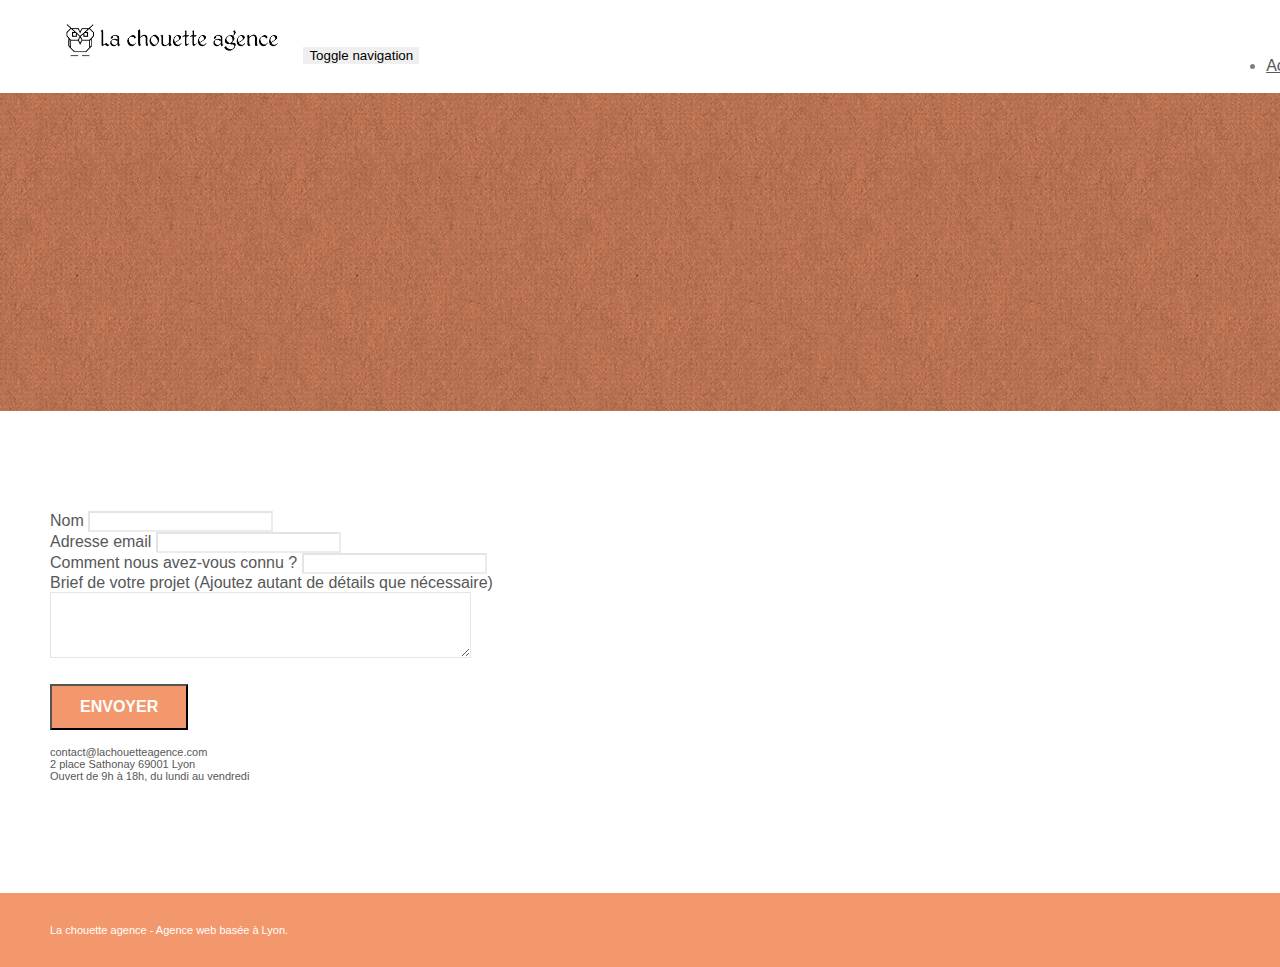
==== page2.html @ de0c751a "Add files via upload" ====
<!doctype html>
<html lang="Default">
<head>
    <meta charset="utf-8">
    <meta name="keywords" content="">
    <meta name="description" content="">
    <meta name="viewport" content="width=device-width, initial-scale=1.0, viewport-fit=cover">
    <link rel="shortcut icon" type="image/png" href="favicon.jpg">
    
	<link rel="stylesheet" type="text/css" href="./css/bootstrap.min.css">
	<link rel="stylesheet" type="text/css" href="style.css">
	<link rel="stylesheet" type="text/css" href="./css/font-awesome.min.css">
	<link rel="stylesheet" type="text/css" href="./css/et-line.min.css">
	
    
	<script src="./js/jquery-2.1.0.min.js"></script>
	<script src="./js/bootstrap.min.js"></script>
	<script src="./js/blocs.min.js"></script>
	<script src="./js/jqBootstrapValidation.js"></script>
	<script src="./js/formHandler.js"></script>
    <title>page2</title>

    
<!-- Analytics -->
 
<!-- Analytics END -->
    
</head>
<body>
<!-- Principal conteneur -->
<div class="page-container">
    
<!-- bloc-0 -->
<div class="bloc bgc-white l-bloc " id="bloc-0">
	<div class="container bloc-sm">
		<nav class="navbar row">
			<div class="navbar-header">
				<a class="navbar-brand" href="index.html"><img src="img/la-chouette-agence.png" alt="atlanta web design logo" height="40" /></a>
				<button id="nav-toggle" type="button" class="ui-navbar-toggle navbar-toggle" data-toggle="collapse" data-target=".navbar-1">
					<span class="sr-only">Toggle navigation</span><span class="icon-bar"></span><span class="icon-bar"></span><span class="icon-bar"></span>
				</button>
			</div>
			<div class="collapse navbar-collapse navbar-1 special-dropdown-nav">
				<ul class="site-navigation nav navbar-nav">
					<li>
						<a href="index.html">Accueil</a>
					</li>
					<li>
					</li>
					<li>
						<a href="page2.html">page2 &gt;</a>
					</li>
				</ul>
			</div>
		</nav>
	</div>
</div>
<!-- bloc-0 END -->

<!-- bloc-6 -->
<div class="bloc bg-dots-bg bg-repeat bgc-atomic-tangerine d-bloc bloc-bg-texture texture-paper" id="bloc-6">
	<div class="container bloc-lg">
		<div class="row">
			<div class="col-sm-12">
				<h1 class="text-center hero-bloc-text tc-white">
					Parlons web design !
				</h1>
				<p class="text-center mg-lg tc-white tight-width-whitespace">
					Nous sommes ravis que vous souhaitiez collaborer avec notre agence.<br>
					Parlez-nous de votre projet en complétant le formulaire ci-dessous.
				</p>
			</div>
		</div>
	</div>
</div>
<!-- bloc-6 END -->

<!-- bloc-7 -->
<div class="bloc bgc-white l-bloc" id="bloc-7">
	<div class="container bloc-lg">
		<div class="row">
			<div class="col-sm-6">
				<form id="form_1" novalidate success-msg="Your message has been sent." fail-msg="Sorry it seems that our mail server is not responding, Sorry for the inconvenience!">
					<div class="form-group">
						<label>
							Nom
						</label>
						<input id="name" class="form-control" required />
					</div>
					<div class="form-group">
						<label>
							Adresse email
						</label>
						<input id="email" class="form-control" type="email" required />
					</div>
					<div class="form-group">
						<label>
							Comment nous avez-vous connu ?
						</label>
						<input class="form-control" type="email" required id="input_504" />
					</div>
					<div class="form-group">
						<label>
							Brief de votre projet (Ajoutez autant de détails que nécessaire)<br>
						</label><textarea id="message" class="form-control" rows="4" cols="50" required></textarea>
					</div> 
					<button class="bloc-button btn btn-lg btn-block cta-hero btn-atomic-tangerine" type="submit">
						Envoyer
					</button>
				</form>
			</div>
			<div class="col-sm-6">
				<p>
					contact@lachouetteagence.com<br>2 place Sathonay 69001 Lyon<br>Ouvert de 9h à 18h, du lundi au vendredi<br>
				</p>
			</div>
		</div>
	</div>
</div>
<!-- bloc-7 END -->

<!-- ScrollToTop Button -->
<a class="bloc-button btn btn-d scrollToTop" onclick="scrollToTarget('1')"><span class="fa fa-chevron-up"></span></a>
<!-- ScrollToTop Button END-->


<!-- Footer - bloc-8 -->
<div class="bloc bgc-atomic-tangerine d-bloc" id="bloc-8">
	<div class="container bloc-sm">
		<div class="row">
			<div class="col-sm-12">
				<p class="text-center white">
					La chouette agence - Agence web basée à Lyon.<br>
				</p>
				<div class="row row-no-gutters social">
					<div class="col-sm-3">
						<div class="text-center">
							<a class="social" href="index.html"><span class="fa fa-twitter icon-md"></span></a>
						</div>
					</div>
					<div class="col-sm-3">
						<div class="text-center">
							<a class="social" href="index.html"><span class="fa fa-facebook icon-md"></span></a>
						</div>
					</div>
					<div class="col-sm-3">
						<div class="text-center">
							<a class="social" href="index.html"><span class="fa fa-dribbble icon-md"></span></a>
						</div>
					</div>
					<div class="col-sm-3">
						<div class="text-center">
							<a class="social" href="index.html"><span class="fa fa-instagram icon-md"></span></a>
						</div>
					</div>
				</div>
			</div>
		</div>
	</div>
</div>
<!-- Footer - bloc-8 END -->

</div>
<!-- Principal conteneur END -->
    

</body>
</html>
---- style.css ----
body {
    margin: 0;
    padding: 0;
    background: #FFF;
    overflow-x: hidden;
    -webkit-font-smoothing: antialiased;
    -moz-osx-font-smoothing: grayscale;
}

a,
button {
    transition: all .3s ease-in-out;
    outline: none!important;
}

a:hover {
    text-decoration: none;
    cursor: pointer;
}

#page-loading-blocs-notifaction {
    position: fixed;
    top: 0;
    bottom: 0;
    width: 100%;
    z-index: 100000;
    background: #FFFFFF url("img/pageload-spinner.gif") no-repeat center center;
}

.bloc {
    width: 100%;
    clear: both;
    background: 50% 50% no-repeat;
    padding: 0 50px;
    -webkit-background-size: cover;
    -moz-background-size: cover;
    -o-background-size: cover;
    background-size: cover;
    position: relative;
}

.bloc .container {
    padding-left: 0;
    padding-right: 0;
}

.bloc-lg {
    padding: 100px 50px;
}

.bloc-md {
    padding: 50px;
}

.bloc-sm {
    padding: 20px 50px;
}

.bg-center,
.bg-l-edge,
.bg-r-edge,
.bg-t-edge,
.bg-b-edge,
.bg-tl-edge,
.bg-bl-edge,
.bg-tr-edge,
.bg-br-edge,
.bg-repeat {
    -webkit-background-size: auto!important;
    -moz-background-size: auto!important;
    -o-background-size: auto!important;
    background-size: auto!important;
}

.bg-repeat {
    background: repeat;
}

.bg-t-edge {
    background: top no-repeat;
}

.bloc-bg-texture::before {
    content: "";
    background-size: 2px 2px;
    position: absolute;
    top: 0;
    bottom: 0;
    left: 0;
    right: 0;
}

.texture-paper::before {
    background: url("img/texture-paper.png");
    background-size: 280px 280px;
}

.b-parallax {
    background-attachment: fixed;
}

.d-bloc {
    color: rgba(255, 255, 255, .7);
}

.d-bloc button:hover {
    color: rgba(255, 255, 255, .9);
}

.d-bloc .icon-round,
.d-bloc .icon-square,
.d-bloc .icon-rounded,
.d-bloc .icon-semi-rounded-a,
.d-bloc .icon-semi-rounded-b {
    border-color: rgba(255, 255, 255, .9);
}

.d-bloc .divider-h span {
    border-color: rgba(255, 255, 255, .2);
}

.d-bloc .a-btn,
.d-bloc .navbar a,
.d-bloc .navbar-brand,
.d-bloc a .icon-sm,
.d-bloc a .icon-md,
.d-bloc a .icon-lg,
.d-bloc a .icon-xl,
.d-bloc h1 a,
.d-bloc h2 a,
.d-bloc h3 a,
.d-bloc h4 a,
.d-bloc h5 a,
.d-bloc h6 a,
.d-bloc p a {
    color: rgba(255, 255, 255, .6);
}

.d-bloc .a-btn:hover,
.d-bloc .navbar a:hover,
.d-bloc .navbar-brand:hover,
.d-bloc a:hover .icon-sm,
.d-bloc a:hover .icon-md,
.d-bloc a:hover .icon-lg,
.d-bloc a:hover .icon-xl,
.d-bloc h1 a:hover,
.d-bloc h2 a:hover,
.d-bloc h3 a:hover,
.d-bloc h4 a:hover,
.d-bloc h5 a:hover,
.d-bloc h6 a:hover,
.d-bloc p a:hover {
    color: rgba(255, 255, 255, 1);
}

.d-bloc .navbar-toggle .icon-bar {
    background: rgba(255, 255, 255, 1);
}

.d-bloc .btn-wire,
.d-bloc .btn-wire:hover {
    color: rgba(255, 255, 255, 1);
    border-color: rgba(255, 255, 255, 1);
}

.d-bloc .panel {
    color: rgba(0, 0, 0, .5);
}

.d-bloc .panel button:hover {
    color: rgba(0, 0, 0, .7);
}

.d-bloc .panel icon {
    border-color: rgba(0, 0, 0, .7);
}

.d-bloc .panel .divider-h span {
    border-color: rgba(0, 0, 0, .1);
}

.d-bloc .panel .a-btn {
    color: rgba(0, 0, 0, .6);
}

.d-bloc .panel .a-btn:hover {
    color: rgba(0, 0, 0, 1);
}

.d-bloc .panel .btn-wire,
.d-bloc .panel .btn-wire:hover {
    color: rgba(0, 0, 0, .7);
    border-color: rgba(0, 0, 0, .3);
}

.d-bloc .panel,
.l-bloc {
    color: rgba(0, 0, 0, .5);
}

.d-bloc .panel button:hover,
.l-bloc button:hover {
    color: rgba(0, 0, 0, .7);
}

.l-bloc .icon-round,
.l-bloc .icon-square,
.l-bloc .icon-rounded,
.l-bloc .icon-semi-rounded-a,
.l-bloc .icon-semi-rounded-b {
    border-color: rgba(0, 0, 0, .7);
}

.d-bloc .panel .divider-h span,
.l-bloc .divider-h span {
    border-color: rgba(0, 0, 0, .1);
}

.d-bloc .panel .a-btn,
.l-bloc .a-btn,
.l-bloc .navbar a,
.l-bloc .navbar-brand,
.l-bloc a .icon-sm,
.l-bloc a .icon-md,
.l-bloc a .icon-lg,
.l-bloc a .icon-xl,
.l-bloc h1 a,
.l-bloc h2 a,
.l-bloc h3 a,
.l-bloc h4 a,
.l-bloc h5 a,
.l-bloc h6 a,
.l-bloc p a {
    color: rgba(0, 0, 0, .6);
}

.d-bloc .panel .a-btn:hover,
.l-bloc .a-btn:hover,
.l-bloc .navbar a:hover,
.l-bloc .navbar-brand:hover,
.l-bloc a:hover .icon-sm,
.l-bloc a:hover .icon-md,
.l-bloc a:hover .icon-lg,
.l-bloc a:hover .icon-xl,
.l-bloc h1 a:hover,
.l-bloc h2 a:hover,
.l-bloc h3 a:hover,
.l-bloc h4 a:hover,
.l-bloc h5 a:hover,
.l-bloc h6 a:hover,
.l-bloc p a:hover {
    color: rgba(0, 0, 0, 1);
}

.l-bloc .navbar-toggle .icon-bar {
    color: rgba(0, 0, 0, .6);
}

.d-bloc .panel .btn-wire,
.d-bloc .panel .btn-wire:hover,
.l-bloc .btn-wire,
.l-bloc .btn-wire:hover {
    color: rgba(0, 0, 0, .7);
    border-color: rgba(0, 0, 0, .3);
}

.voffset {
    margin-top: 30px;
}

.voffset-lg {
    margin-top: 80px;
}

.row-no-gutters {
    margin-right: 0;
    margin-left: 0;
}

.row.row-no-gutters > [class^="col-"],
.row.row-no-gutters > [class*=" col-"] {
    padding-right: 0;
    padding-left: 0;
}

#bloc-1-hero h1 {
    font-size: 32px;
}

.navbar {
    margin-bottom: 0;
    z-index: 1;
}

.navbar-brand {
    height: auto;
    padding: 3px 15px;
    font-size: 25px;
    font-weight: normal;
    font-weight: 600;
    line-height: 44px;
}

.navbar-brand img {
    max-height: 200px;
    margin: 0 5px 0 0;
    display: inline;
}

.navbar-brand img[src$=svg] {
    min-width: 100px;
}

.nav-center .navbar-brand img {
    margin: 0;
}

.navbar .nav {
    padding-top: 2px;
    margin-right: -16px;
    float: right;
    z-index: 1;
}

.nav > li {
    float: left;
    margin-top: 4px;
    font-size: 16px;
}

.navbar-nav .open .dropdown-menu > li > a {
    text-align: inherit;
}

.nav > li a:hover,
.nav > li a:focus {
    background: transparent;
}

.navbar-toggle {
    margin: 10px 10px 0 0;
    border: 0px;
}

.navbar-toggle:hover {
    background: transparent!important;
}

.navbar-toggle .icon-bar {
    background-color: rgba(0, 0, 0, .5);
    width: 26px;
}

.nav-invert .navbar .nav {
    float: left;
}

.nav-invert .navbar-header,
.nav-invert .navbar-brand {
    float: right;
    position: relative;
    z-index: 2;
}

@media (min-width: 768px) {
    .site-navigation {
        position: absolute;
        top: 50%;
        right: 20px;
        transform: translate(0, -50%);
        -webkit-transform: translateY(-50%);
    }
    .nav > li .dropdown-menu a,
    .nav > li .dropdown-menu a:hover {
        color: #484848;
    }
    .nav-invert .site-navigation {
        left: 0;
        right: 0;
    }
    .nav-center {
        text-align: center;
    }
    .nav-center .navbar-header {
        width: 100%;
    }
    .nav-center .navbar-header,
    .nav-center .navbar-brand,
    .nav-center .nav > li {
        float: none;
        display: inline-block;
    }
    .nav-center .site-navigation {
        position: relative;
        width: 100%;
        right: 0;
        margin-right: 0px;
        margin-top: 20px;
    }
    .nav-center.mini-nav .navbar-toggle {
        float: none;
        margin: 10px auto 0;
    }
}

.nav > li > .dropdown a {
    background: none!important;
    display: block;
    padding: 14px 15px;
}

nav .caret {
    margin: 0 5px;
}

.dropdown-menu .dropdown-menu {
    top: -8px;
    left: 100%;
}

.dropdown-menu .dropmenu-flow-right {
    top: 100%;
    left: 0;
    margin-left: -1px;
    border-top-left-radius: 0;
    border-top-right-radius: 0;
}

.dropdown-menu .dropdown span {
    border: 4px solid black;
    border-top-color: transparent;
    border-right-color: transparent;
    border-bottom-color: transparent;
    margin: 6px -5px 0 0!important;
    float: right;
}

.mg-md {
    margin-top: 10px;
    margin-bottom: 20px;
}

.mg-lg {
    margin-top: 10px;
    margin-bottom: 40px;
}

.btn {
    margin: 0 5px 5px 0;
}

.btn.pull-right {
    margin: 0 0 5px 5px;
}

.btn-d,
.btn-d:hover,
.btn-d:focus {
    color: #FFF;
    background: rgba(0, 0, 0, .3);
}

button {
    outline: none!important;
}

.btn-rd {
    border-radius: 40px;
}

.btn-clean {
    border: 1px solid rgba(0, 0, 0, .08);
    border-bottom-color: rgba(0, 0, 0, .1);
    text-shadow: 0 1px 0 rgba(0, 0, 1, .1);
    box-shadow: 0 1px 3px rgba(0, 0, 1, .25), inset 0 1px 0 0 rgba(255, 255, 255, .15);
}

.icon-md {
    font-size: 30px!important;
}

.icon-lg {
    font-size: 60px!important;
}

.sm-shadow {
    text-shadow: 0 1px 2px rgba(0, 0, 0, .3);
}

.panel-sq,
.panel-sq .panel-heading,
.panel-sq .panel-footer {
    border-radius: 0;
}

.panel-rd {
    border-radius: 30px;
}

.panel-rd .panel-heading {
    border-radius: 29px 29px 0 0;
}

.panel-rd .panel-footer {
    border-radius: 0 0 29px 29px;
}

.form-control {
    border-color: rgba(0, 0, 0, .1);
    box-shadow: none;
}

.scrollToTop {
    width: 40px;
    height: 40px;
    position: fixed;
    bottom: 20px;
    right: 20px;
    opacity: 0;
    z-index: 500;
    transition: all .3s ease-in-out;
}

.scrollToTop span {
    margin-top: 6px;
}

.showScrollTop {
    font-size: 14px;
    opacity: 1;
}

a[data-lightbox] {
    position: relative;
    display: block;
    text-align: center;
}

a[data-lightbox]:hover::before {
    content: "+";
    font-family: "HelveticaNeue-Light", "Helvetica Neue Light", "Helvetica Neue", Helvetica, Arial;
    font-size: 32px;
    width: 50px;
    height: 50px;
    margin-left: -25px;
    border-radius: 50%;
    background: rgba(0, 0, 0, .6);
    color: #FFF;
    font-weight: 100;
    z-index: 1;
    position: absolute;
    top: 50%;
    transform: translateY(-50%);
    -webkit-transform: translateY(-50%);
}

a[data-lightbox]:hover img {
    opacity: 0.6;
    -webkit-animation-fill-mode: none;
    animation-fill-mode: none;
}

#lightbox-modal {
    display: flex;
    align-items: center;
}

#lightbox-modal .modal-dialog {
    width: 90%;
    max-width: 900px;
    margin: 0 auto 0;
}

#lightbox-modal .modal-dialog img {
    max-height: 90vh;
    margin: 0 auto;
}

.lightbox-caption {
    padding: 20px;
    color: #FFF;
    background: rgba(0, 0, 0, .5);
    position: absolute;
    left: 15px;
    right: 15px;
    bottom: 5px;
}

.close-lightbox {
    color: #FFF;
    font-size: 30px;
    position: absolute;
    top: 20px;
    right: 20px;
    z-index: 20;
    background: rgba(0, 0, 0, .5);
    border: none;
    line-height: 30px;
    padding: 0 9px 5px;
    opacity: 0.3;
}

.close-lightbox:hover,
.next-lightbox:hover,
.prev-lightbox:hover {
    opacity: 1.0;
    color: #FFF;
}

.next-lightbox,
.prev-lightbox {
    font-size: 20px;
    color: rgba(255, 255, 255, .9);
    background: rgba(0, 0, 0, .5);
    transition: all .2s ease-in-out;
    position: absolute;
    top: 45%;
    z-index: 1;
    opacity: 0.4;
}

.next-lightbox {
    padding: 6px 8px 1px 13px;
    right: 25px;
}

.prev-lightbox {
    padding: 6px 13px 1px 10px;
    left: 25px;
}

.snapshot-lb .modal-body {
    padding-bottom: 45px;
}

.snapshot-lb .lightbox-caption {
    padding: 0;
    color: rgba(0, 0, 0, .5);
    background: none;
}

h1,
h2,
h3,
h4,
h5,
h6,
p,
label,
.btn,
a {
    font-family: "helvetica";
    font-weight: 400;
    color: #575757!important;
}

.container {
    max-width: 1000px;
}

.hero-bloc-text {
    font-size: 38px;
}

.hero-bloc-text-sub {
    font-size: 36px;
}

.statement-bloc-text {
    line-height: 26px;
    font-style: italic;
    font-size: 20px;
    text-align: center;
    font-weight: lighter;
    max-width: 520px;
    margin: auto auto auto auto;
}

p {
    font-size: 11px;
}

.tight-width-whitespace {
    max-width: 600px;
    margin: auto auto auto auto;
}

.h1 {
    font-size: 20px;
    font-family: "Open Sans";
}

.cta-hero {
    margin-top: 22px;
    color: #FFFFFF!important;
    text-transform: uppercase;
    padding: 12px 28px 12px 28px;
    font-size: 16px;
    font-weight: 700;
}

.social {
    max-width: 400px;
    margin: auto auto auto auto;
}

h2 {
    font-size: 22px;
    line-height: 1.4em;
}

h3 {
    font-size: 15px;
    text-transform: uppercase;
    font-weight: 700;
    color: #333333!important;
}

.med-width-whitespace {
    max-width: 800px;
    margin: auto auto auto auto;
    box-shadow: 0px 0px 0px #000000;
}

h1 {
    color: #333333!important;
}

h4 {
    color: #333333!important;
}

.icons {
    margin-bottom: 14px;
    margin-top: 24px;
}

.white {
    color: #FFFFFF!important;
}

.portfolio-thumb {
    margin-bottom: 24px;
}

.portfolio-row {
    margin-bottom: 44px;
    margin-top: 50px;
}

.avatar {
    box-shadow: 0px 4px 9px rgba(0, 0, 0, 0.3);
}

.black-background {
    background-color: rgba(165, 147, 99, 0.7);
    padding: 40px 40px 40px 40px;
}

.bold-link {
    font-weight: 900;
    text-decoration: underline!important;
}

.bgc-white {
    background-color: #FFFFFF;
}

.bgc-dark-slate-blue {
    background-color: #364577;
}

.bgc-atomic-tangerine {
    background-color: #F3976C;
}

.tc-white {
    color: #F3976C!important;
}

.btn-atomic-tangerine {
    background: #F3976C;
    color: #FFFFFF!important;
}

.btn-atomic-tangerine:hover {
    background: #c27956!important;
    color: #FFFFFF!important;
}

.ltc-white {
    color: #FFFFFF!important;
}

.ltc-white:hover {
    color: #cccccc!important;
}

.ltc-atomic-tangerine {
    color: #F3976C!important;
}

.ltc-atomic-tangerine:hover {
    color: #c27956!important;
}

.icon-dark-slate-blue {
    color: #364577!important;
    border-color: #364577!important;
}

.bg-dots-bg {
    background-image: url("img/dots-bg.png");
}

.bg-lines-h2-bg {
    background-image: url("img/lines-h2-bg.png");
}

.bg-banniere {
    background-image: url("img/la-chouette-agence-banniere.jpg");
}

.bg-presentation {
    background-image: url("img/image-de-presentation.bmp");
}

@media (max-width: 1024px) {
    .bloc {
        padding-left: 20px;
        padding-right: 20px;
    }
    .bloc.full-width-bloc,
    .bloc-tile-2.full-width-bloc .container,
    .bloc-tile-3.full-width-bloc .container,
    .bloc-tile-4.full-width-bloc .container {
        padding-left: 0;
        padding-right: 0;
    }
}

@media (max-width: 992px) and (min-width: 768px) {
    .navbar .nav {
        max-width: 80%
    }
    .nav-center.navbar .nav {
        max-width: 100%
    }
}

@media only screen and (min-device-width: 768px) and (max-device-width: 1024px) and (orientation: landscape) {
    .b-parallax {
        background-attachment: scroll;
    }
}

@media only screen and (min-device-width: 1024px) and (max-device-width: 1366px) and (-webkit-min-device-pixel-ratio: 1.5) {
    .b-parallax {
        background-attachment: scroll;
    }
}

@media (max-width: 991px) {
    .container {
        width: 100%;
    }
    .b-parallax {
        background-attachment: scroll;
    }
    .page-container,
    #hero-bloc {
        overflow-x: hidden;
        position: relative;
    }
    .bloc {
        padding-left: constant(safe-area-inset-left);
        padding-right: constant(safe-area-inset-right);
    }
    .bloc-group,
    .bloc-group .bloc {
        display: block;
        width: 100%;
    }
    .bloc-fill-screen .fill-bloc-top-edge,
    .bloc-fill-screen .fill-bloc-bottom-edge {
        padding: 0 20px;
        padding-left: constant(safe-area-inset-left);
        padding-right: constant(safe-area-inset-right);
    }
}

@media (max-width: 767px) {
    .page-container {
        overflow-x: hidden;
        position: relative;
    }
    h1,
    h2,
    h3,
    h4,
    h5,
    h6,
    p,
    #disqus_thread {
        padding-left: 10px!important;
        padding-right: 10px!important;
    }
    .b-parallax {
        background-attachment: scroll;
    }
    .navbar .nav {
        padding-top: 0;
        border-top: 1px solid rgba(0, 0, 0, .2);
        float: none!important;
    }
    .navbar.row {
        margin-left: 0;
        margin-right: 0;
    }
    .site-navigation {
        position: inherit;
        transform: none;
        -webkit-transform: none;
        -ms-transform: none;
    }
    .nav > li {
        margin-top: 0;
        border-bottom: 1px solid rgba(0, 0, 0, .1);
        background: rgba(0, 0, 0, .05);
        text-align: left;
        padding-left: 15px;
        width: 100%;
    }
    .nav > li:hover {
        background: rgba(0, 0, 0, .08);
    }
    .dropdown .dropdown a .caret {
        float: none;
        margin: 5px 0 0 10px!important;
        border: 4px solid black;
        border-bottom-color: transparent;
        border-right-color: transparent;
        border-left-color: transparent;
    }
    #hero-bloc .navbar .nav {
        background: rgba(0, 0, 0, .8);
    }
    #hero-bloc .navbar .nav a {
        color: rgba(255, 255, 255, .6);
    }
    .hero {
        padding: 50px 0;
    }
    .hero-nav {
        left: -1px;
        right: -1px;
    }
    .navbar-collapse {
        padding: 0;
        overflow-x: hidden;
        -webkit-box-shadow: none;
        box-shadow: none;
    }
    .navbar-brand img {
        max-height: 40px;
        width: auto;
    }
    .nav-invert .navbar-header {
        float: none;
        width: 100%;
    }
    .nav-invert .navbar-toggle {
        float: left;
        margin-left: 10px;
    }
    .bloc {
        padding-left: 0;
        padding-right: 0;
    }
    .bloc-xxl,
    .bloc-xl,
    .bloc-lg {
        padding: 40px 0;
    }
    .bloc-sm,
    .bloc-md {
        padding-left: 0;
        padding-right: 0;
    }
    .bloc-tile-2 .container,
    .bloc-tile-3 .container,
    .bloc-tile-4 .container,
    .bloc-fill-screen .fill-bloc-top-edge,
    .bloc-fill-screen .fill-bloc-bottom-edge {
        padding-left: 0;
        padding-right: 0;
    }
    .a-block {
        padding: 0 10px;
    }
    .btn-dwn {
        display: none;
    }
    .voffset {
        margin-top: 5px;
    }
    .voffset-md {
        margin-top: 20px;
    }
    .voffset-lg {
        margin-top: 30px;
    }
    form {
        padding: 5px;
    }
    .close-lightbox {
        display: inline-block;
    }
    .blocsapp-device-iphone5 {
        background-size: 216px 425px;
        padding-top: 60px;
        width: 216px;
        height: 425px;
    }
    .blocsapp-device-iphone5 img {
        width: 180px;
        height: 320px;
    }
}

@media (max-width: 400px) {
    .bloc {
        padding-left: 0;
        padding-right: 0;
    }
}

@media (max-width: 767px) {
    .bloc-mob-center-text {
        text-align: center;
    }
}
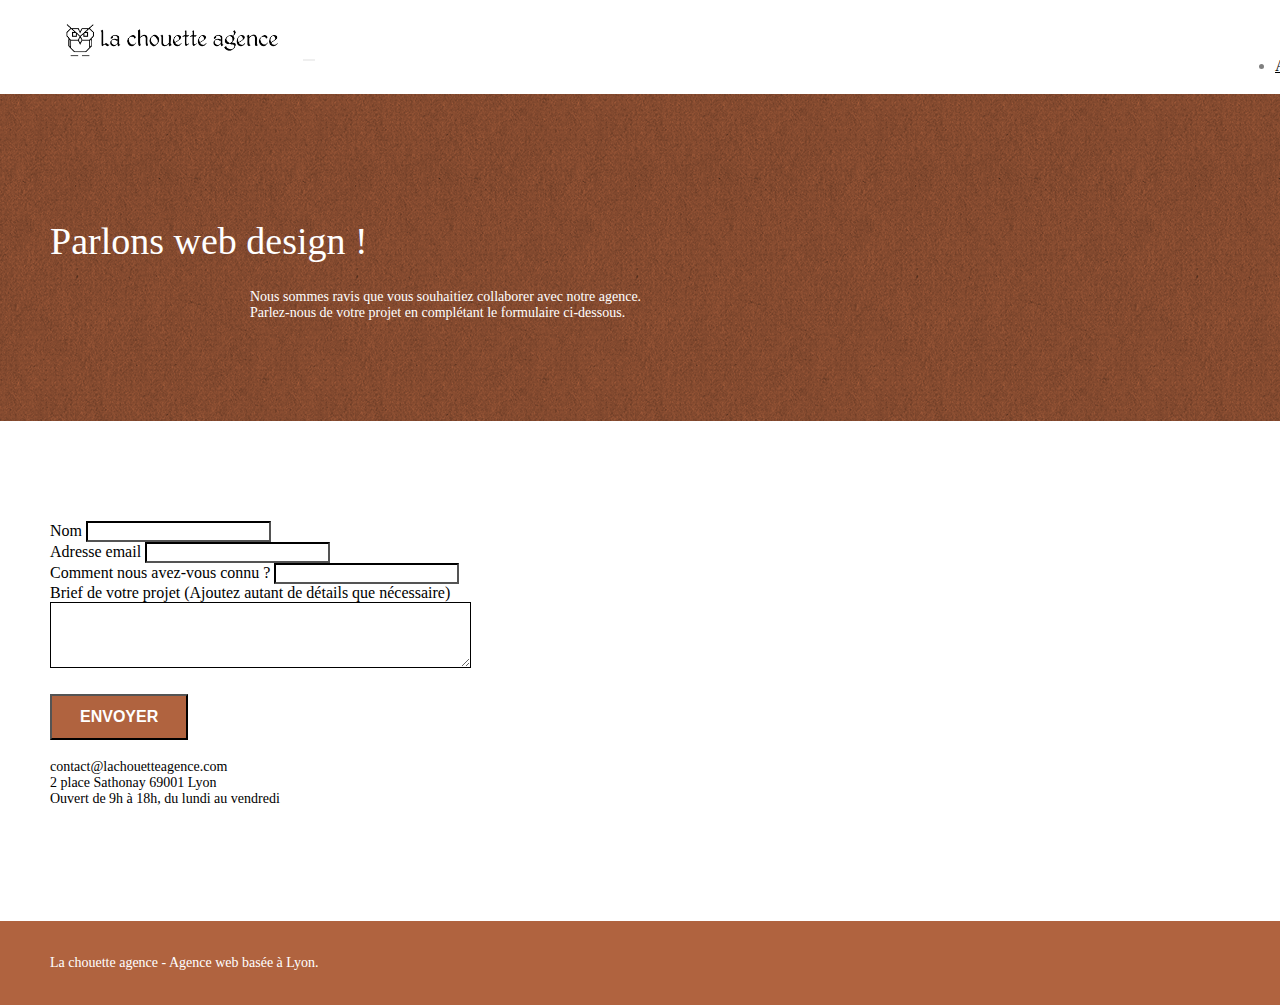
==== commit 54184436: "21102020 08:12" ====
--- a/page2.html
+++ b/page2.html
@@ -81,28 +81,29 @@
 		<div class="row">
 			<div class="col-sm-6">
 				<form id="form_1" novalidate success-msg="Your message has been sent." fail-msg="Sorry it seems that our mail server is not responding, Sorry for the inconvenience!">
+					<h2 class="sr-only">Formulaire de contact</h2>
 					<div class="form-group">
-						<label>
+						<label class="form-label" for="name">
 							Nom
 						</label>
-						<input id="name" class="form-control" required />
+						<input id="name" name="name" class="form-control" required />
 					</div>
 					<div class="form-group">
-						<label>
+						<label class="form-label" for="email">
 							Adresse email
 						</label>
-						<input id="email" class="form-control" type="email" required />
+						<input id="email" class="form-control" type="email" name="email" required />
 					</div>
 					<div class="form-group">
-						<label>
+						<label class="form-label" for="input_504">
 							Comment nous avez-vous connu ?
 						</label>
-						<input class="form-control" type="email" required id="input_504" />
+						<input class="form-control" type="text" required name="input_504" id="input_504" />
 					</div>
 					<div class="form-group">
-						<label>
+						<label class="form-label" for="message">
 							Brief de votre projet (Ajoutez autant de détails que nécessaire)<br>
-						</label><textarea id="message" class="form-control" rows="4" cols="50" required></textarea>
+						</label><textarea id="message" name="message" class="form-control" rows="4" cols="50" required></textarea>
 					</div> 
 					<button class="bloc-button btn btn-lg btn-block cta-hero btn-atomic-tangerine" type="submit">
 						Envoyer
@@ -110,7 +111,7 @@
 				</form>
 			</div>
 			<div class="col-sm-6">
-				<p>
+				<p class="form-txt">
 					contact@lachouetteagence.com<br>2 place Sathonay 69001 Lyon<br>Ouvert de 9h à 18h, du lundi au vendredi<br>
 				</p>
 			</div>
--- a/style.css
+++ b/style.css
@@ -13,7 +13,7 @@
     outline: none!important;
 }
 
-a:hover {
+a:hover, a:focus {
     text-decoration: none;
     cursor: pointer;
 }
@@ -88,11 +88,13 @@
     bottom: 0;
     left: 0;
     right: 0;
+    z-index: 0;
 }
 
 .texture-paper::before {
     background: url("img/texture-paper.png");
     background-size: 280px 280px;
+    z-index: -1;
 }
 
 .b-parallax {
@@ -103,7 +105,8 @@
     color: rgba(255, 255, 255, .7);
 }
 
-.d-bloc button:hover {
+.d-bloc button:hover,
+.d-bloc button:focus  {
     color: rgba(255, 255, 255, .9);
 }
 
@@ -133,7 +136,7 @@
 .d-bloc h5 a,
 .d-bloc h6 a,
 .d-bloc p a {
-    color: rgba(255, 255, 255, .6);
+    color: rgba(255, 255, 255, 1);
 }
 
 .d-bloc .a-btn:hover,
@@ -149,8 +152,22 @@
 .d-bloc h4 a:hover,
 .d-bloc h5 a:hover,
 .d-bloc h6 a:hover,
-.d-bloc p a:hover {
-    color: rgba(255, 255, 255, 1);
+.d-bloc p a:hover,
+.d-bloc .a-btn:focus,
+.d-bloc .navbar a:focus,
+.d-bloc .navbar-brand:focus,
+.d-bloc a:focus .icon-sm,
+.d-bloc a:focus .icon-md,
+.d-bloc a:focus .icon-lg,
+.d-bloc a:focus .icon-xl,
+.d-bloc h1 a:focus,
+.d-bloc h2 a:focus,
+.d-bloc h3 a:focus,
+.d-bloc h4 a:focus,
+.d-bloc h5 a:focus,
+.d-bloc h6 a:focus,
+.d-bloc p a:focus {
+    color: rgba(255, 255, 255, .7);
 }
 
 .d-bloc .navbar-toggle .icon-bar {
@@ -183,12 +200,14 @@
     color: rgba(0, 0, 0, .6);
 }
 
-.d-bloc .panel .a-btn:hover {
+.d-bloc .panel .a-btn:hover,
+.d-bloc .panel .a-btn:focus {
     color: rgba(0, 0, 0, 1);
 }
 
 .d-bloc .panel .btn-wire,
-.d-bloc .panel .btn-wire:hover {
+.d-bloc .panel .btn-wire:hover,
+.d-bloc .panel .btn-wire:focus {
     color: rgba(0, 0, 0, .7);
     border-color: rgba(0, 0, 0, .3);
 }
@@ -199,7 +218,9 @@
 }
 
 .d-bloc .panel button:hover,
-.l-bloc button:hover {
+.l-bloc button:hover,
+.d-bloc .panel button:focus,
+.l-bloc button:focus  {
     color: rgba(0, 0, 0, .7);
 }
 
@@ -231,7 +252,7 @@
 .l-bloc h5 a,
 .l-bloc h6 a,
 .l-bloc p a {
-    color: rgba(0, 0, 0, .6);
+    color: rgba(0, 0, 0, 1);
 }
 
 .d-bloc .panel .a-btn:hover,
@@ -248,8 +269,23 @@
 .l-bloc h4 a:hover,
 .l-bloc h5 a:hover,
 .l-bloc h6 a:hover,
-.l-bloc p a:hover {
-    color: rgba(0, 0, 0, 1);
+.l-bloc p a:hover,
+.d-bloc .panel .a-btn:focus,
+.l-bloc .a-btn:focus,
+.l-bloc .navbar a:focus,
+.l-bloc .navbar-brand:focus,
+.l-bloc a:focus .icon-sm,
+.l-bloc a:focus .icon-md,
+.l-bloc a:focus .icon-lg,
+.l-bloc a:focus .icon-xl,
+.l-bloc h1 a:focus,
+.l-bloc h2 a:focus,
+.l-bloc h3 a:focus,
+.l-bloc h4 a:focus,
+.l-bloc h5 a:focus,
+.l-bloc h6 a:focus,
+.l-bloc p a:focus {
+    color: #b0633f;
 }
 
 .l-bloc .navbar-toggle .icon-bar {
@@ -258,8 +294,10 @@
 
 .d-bloc .panel .btn-wire,
 .d-bloc .panel .btn-wire:hover,
+.d-bloc .panel .btn-wire:focus,
 .l-bloc .btn-wire,
-.l-bloc .btn-wire:hover {
+.l-bloc .btn-wire:hover,
+.l-bloc .btn-wire:focus {
     color: rgba(0, 0, 0, .7);
     border-color: rgba(0, 0, 0, .3);
 }
@@ -371,7 +409,8 @@
         -webkit-transform: translateY(-50%);
     }
     .nav > li .dropdown-menu a,
-    .nav > li .dropdown-menu a:hover {
+    .nav > li .dropdown-menu a:hover,
+    .nav > li .dropdown-menu a:focus {
         color: #484848;
     }
     .nav-invert .site-navigation {
@@ -506,8 +545,24 @@
 }
 
 .form-control {
-    border-color: rgba(0, 0, 0, .1);
+    border-color: rgba(0, 0, 0, 1);
     box-shadow: none;
+}
+
+.form-control:hover,
+.form-control:focus
+{
+    border-color: #b0633f;
+}
+
+.form-label
+{
+    color: #000;
+}
+
+.form-txt
+{
+    color: #000;
 }
 
 .scrollToTop {
@@ -536,7 +591,8 @@
     text-align: center;
 }
 
-a[data-lightbox]:hover::before {
+a[data-lightbox]:hover::before,
+a[data-lightbox]:focus::before {
     content: "+";
     font-family: "HelveticaNeue-Light", "Helvetica Neue Light", "Helvetica Neue", Helvetica, Arial;
     font-size: 32px;
@@ -554,7 +610,8 @@
     -webkit-transform: translateY(-50%);
 }
 
-a[data-lightbox]:hover img {
+a[data-lightbox]:hover img
+a[data-lightbox]:focus img {
     opacity: 0.6;
     -webkit-animation-fill-mode: none;
     animation-fill-mode: none;
@@ -602,7 +659,10 @@
 
 .close-lightbox:hover,
 .next-lightbox:hover,
-.prev-lightbox:hover {
+.prev-lightbox:hover,
+.close-lightbox:focus,
+.next-lightbox:focus,
+.prev-lightbox:focus  {
     opacity: 1.0;
     color: #FFF;
 }
@@ -648,8 +708,8 @@
 p,
 label,
 .btn,
-a {
-    font-family: "helvetica";
+{
+    font-family: "helvetica", sans serif;
     font-weight: 400;
     color: #575757!important;
 }
@@ -677,7 +737,7 @@
 }
 
 p {
-    font-size: 11px;
+    font-size: 14px;
 }
 
 .tight-width-whitespace {
@@ -724,10 +784,7 @@
 
 h1 {
     color: #333333!important;
-}
-
-h4 {
-    color: #333333!important;
+    font-weight: 400;
 }
 
 .icons {
@@ -753,13 +810,19 @@
 }
 
 .black-background {
-    background-color: rgba(165, 147, 99, 0.7);
+    background-color: rgba(158, 141, 93, 0.7);
     padding: 40px 40px 40px 40px;
 }
 
 .bold-link {
     font-weight: 900;
-    text-decoration: underline!important;
+    text-decoration: none;
+}
+
+.bold-link:hover,
+.bold-link:focus
+{
+    text-decoration: underline;
 }
 
 .bgc-white {
@@ -771,20 +834,21 @@
 }
 
 .bgc-atomic-tangerine {
-    background-color: #F3976C;
+    background-color: #b0633f;
 }
 
 .tc-white {
-    color: #F3976C!important;
+    color: #fff!important;
 }
 
 .btn-atomic-tangerine {
-    background: #F3976C;
+    background: #b0633f;
     color: #FFFFFF!important;
 }
 
-.btn-atomic-tangerine:hover {
-    background: #c27956!important;
+.btn-atomic-tangerine:hover,
+.btn-atomic-tangerine:focus {
+    background: #925335!important;
     color: #FFFFFF!important;
 }
 
@@ -792,15 +856,12 @@
     color: #FFFFFF!important;
 }
 
-.ltc-white:hover {
-    color: #cccccc!important;
-}
-
 .ltc-atomic-tangerine {
     color: #F3976C!important;
 }
 
-.ltc-atomic-tangerine:hover {
+.ltc-atomic-tangerine:hover,
+.ltc-atomic-tangerine:focus {
     color: #c27956!important;
 }
 
@@ -811,6 +872,7 @@
 
 .bg-dots-bg {
     background-image: url("img/dots-bg.png");
+    z-index: 0;
 }
 
 .bg-lines-h2-bg {
@@ -819,10 +881,43 @@
 
 .bg-banniere {
     background-image: url("img/la-chouette-agence-banniere.jpg");
+    z-index: 0;
 }
 
 .bg-presentation {
     background-image: url("img/image-de-presentation.bmp");
+    z-index: 0;
+}
+
+.footer-link
+{
+    line-height: 25px;
+    color: #fff;
+    font-family: "helvetica";
+    font-weight: 400;
+}
+
+.footer-link:hover, .footer-link:focus
+{
+    text-decoration: underline;
+    color: #fff;
+}
+
+.footer-heading
+{
+    color: #fff;
+}
+
+.sr-only
+{
+    position: absolute;
+    width: 1px;
+    height: 1px;
+    padding: 0;
+    margin: -1px;
+    overflow: hidden;
+    clip-path: polygon(0,0,0,0);
+    border: 0;
 }
 
 @media (max-width: 1024px) {
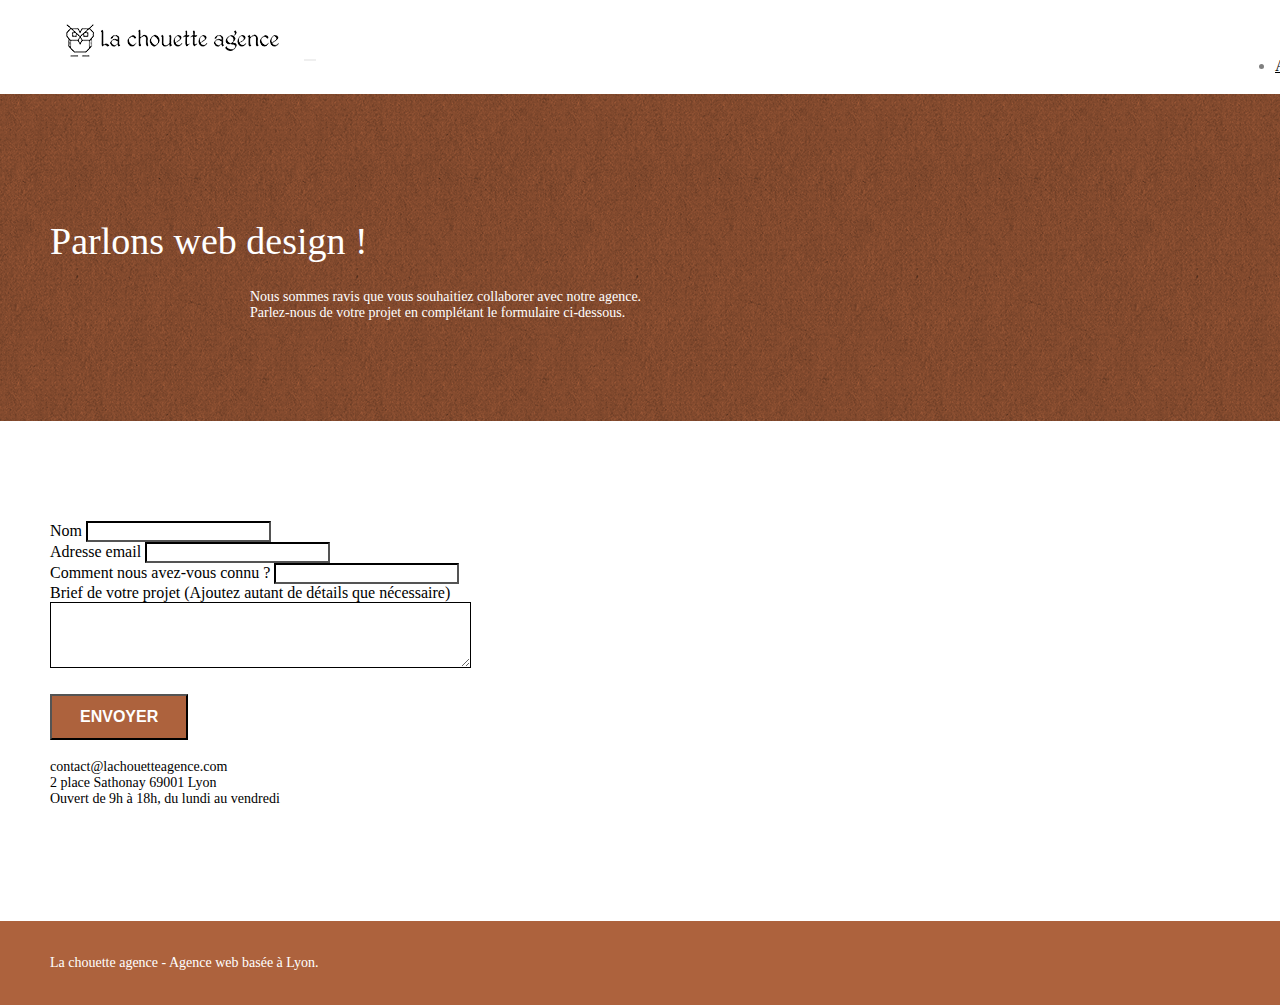
==== commit 40479deb: "22102020 11:36" ====
--- a/page2.html
+++ b/page2.html
@@ -1,9 +1,8 @@
 <!doctype html>
-<html lang="Default">
+<html lang="fr">
 <head>
     <meta charset="utf-8">
-    <meta name="keywords" content="">
-    <meta name="description" content="">
+    <meta name="description" content="Notre agence de web design est spécialisée dans la création et l’optimisation de sites internet. Nous aidons les entreprises à obtenir de la visibilité et de l’attractivité sur le web.">
     <meta name="viewport" content="width=device-width, initial-scale=1.0, viewport-fit=cover">
     <link rel="shortcut icon" type="image/png" href="favicon.jpg">
     
@@ -18,7 +17,7 @@
 	<script src="./js/blocs.min.js"></script>
 	<script src="./js/jqBootstrapValidation.js"></script>
 	<script src="./js/formHandler.js"></script>
-    <title>page2</title>
+    <title>La chouette agence - Contact</title>
 
     
 <!-- Analytics -->
@@ -28,141 +27,142 @@
 </head>
 <body>
 <!-- Principal conteneur -->
-<div class="page-container">
+	<div class="page-container">
     
-<!-- bloc-0 -->
-<div class="bloc bgc-white l-bloc " id="bloc-0">
-	<div class="container bloc-sm">
-		<nav class="navbar row">
-			<div class="navbar-header">
-				<a class="navbar-brand" href="index.html"><img src="img/la-chouette-agence.png" alt="atlanta web design logo" height="40" /></a>
-				<button id="nav-toggle" type="button" class="ui-navbar-toggle navbar-toggle" data-toggle="collapse" data-target=".navbar-1">
-					<span class="sr-only">Toggle navigation</span><span class="icon-bar"></span><span class="icon-bar"></span><span class="icon-bar"></span>
-				</button>
+		<!-- bloc-0 -->
+		<header class="bloc bgc-white l-bloc " id="bloc-0">
+			<div class="container bloc-sm">
+				<nav class="navbar row">
+					<div class="navbar-header">
+						<a class="navbar-brand" href="index.html"><img src="img/la-chouette-agence.png" alt="atlanta web design logo" height="40" /></a>
+						<button id="nav-toggle" type="button" class="ui-navbar-toggle navbar-toggle" data-toggle="collapse" data-target=".navbar-1" aria-controls="toggle-navbar" aria-expanded="false" aria-label="Toggle Navigation">
+							<span class="sr-only">Toggle navigation</span><span class="icon-bar"></span><span class="icon-bar"></span><span class="icon-bar"></span>
+						</button>
+					</div>
+					<div  id="toggle-navbar" class="collapse navbar-collapse navbar-1 special-dropdown-nav" aria-label="breadcrumb">
+						<ul class="site-navigation nav navbar-nav">
+							<li>
+								<a href="index.html">Accueil</a>
+							</li>
+							<li aria-current="page">
+								<a href="page2.html">page2 &gt;</a>
+							</li>
+						</ul>
+					</div>
+				</nav>
 			</div>
-			<div class="collapse navbar-collapse navbar-1 special-dropdown-nav">
-				<ul class="site-navigation nav navbar-nav">
-					<li>
-						<a href="index.html">Accueil</a>
-					</li>
-					<li>
-					</li>
-					<li>
-						<a href="page2.html">page2 &gt;</a>
-					</li>
-				</ul>
-			</div>
-		</nav>
-	</div>
-</div>
-<!-- bloc-0 END -->
+		</header>
+		<!-- bloc-0 END -->
 
-<!-- bloc-6 -->
-<div class="bloc bg-dots-bg bg-repeat bgc-atomic-tangerine d-bloc bloc-bg-texture texture-paper" id="bloc-6">
-	<div class="container bloc-lg">
-		<div class="row">
-			<div class="col-sm-12">
-				<h1 class="text-center hero-bloc-text tc-white">
-					Parlons web design !
-				</h1>
-				<p class="text-center mg-lg tc-white tight-width-whitespace">
-					Nous sommes ravis que vous souhaitiez collaborer avec notre agence.<br>
-					Parlez-nous de votre projet en complétant le formulaire ci-dessous.
-				</p>
-			</div>
-		</div>
-	</div>
-</div>
-<!-- bloc-6 END -->
+		<main>
 
-<!-- bloc-7 -->
-<div class="bloc bgc-white l-bloc" id="bloc-7">
-	<div class="container bloc-lg">
-		<div class="row">
-			<div class="col-sm-6">
-				<form id="form_1" novalidate success-msg="Your message has been sent." fail-msg="Sorry it seems that our mail server is not responding, Sorry for the inconvenience!">
-					<h2 class="sr-only">Formulaire de contact</h2>
-					<div class="form-group">
-						<label class="form-label" for="name">
-							Nom
-						</label>
-						<input id="name" name="name" class="form-control" required />
-					</div>
-					<div class="form-group">
-						<label class="form-label" for="email">
-							Adresse email
-						</label>
-						<input id="email" class="form-control" type="email" name="email" required />
-					</div>
-					<div class="form-group">
-						<label class="form-label" for="input_504">
-							Comment nous avez-vous connu ?
-						</label>
-						<input class="form-control" type="text" required name="input_504" id="input_504" />
-					</div>
-					<div class="form-group">
-						<label class="form-label" for="message">
-							Brief de votre projet (Ajoutez autant de détails que nécessaire)<br>
-						</label><textarea id="message" name="message" class="form-control" rows="4" cols="50" required></textarea>
-					</div> 
-					<button class="bloc-button btn btn-lg btn-block cta-hero btn-atomic-tangerine" type="submit">
-						Envoyer
-					</button>
-				</form>
-			</div>
-			<div class="col-sm-6">
-				<p class="form-txt">
-					contact@lachouetteagence.com<br>2 place Sathonay 69001 Lyon<br>Ouvert de 9h à 18h, du lundi au vendredi<br>
-				</p>
-			</div>
-		</div>
-	</div>
-</div>
-<!-- bloc-7 END -->
-
-<!-- ScrollToTop Button -->
-<a class="bloc-button btn btn-d scrollToTop" onclick="scrollToTarget('1')"><span class="fa fa-chevron-up"></span></a>
-<!-- ScrollToTop Button END-->
-
-
-<!-- Footer - bloc-8 -->
-<div class="bloc bgc-atomic-tangerine d-bloc" id="bloc-8">
-	<div class="container bloc-sm">
-		<div class="row">
-			<div class="col-sm-12">
-				<p class="text-center white">
-					La chouette agence - Agence web basée à Lyon.<br>
-				</p>
-				<div class="row row-no-gutters social">
-					<div class="col-sm-3">
-						<div class="text-center">
-							<a class="social" href="index.html"><span class="fa fa-twitter icon-md"></span></a>
+			<!-- bloc-6 -->
+			<section class="bloc bg-dots-bg bg-repeat bgc-atomic-tangerine d-bloc bloc-bg-texture texture-paper" id="bloc-6">
+				<div class="container bloc-lg">
+					<div class="row">
+						<div class="col-sm-12">
+							<h1 class="text-center hero-bloc-text tc-white">
+								Parlons web design !
+							</h1>
+							<p class="text-center mg-lg tc-white tight-width-whitespace">
+								Nous sommes ravis que vous souhaitiez collaborer avec notre agence.<br>
+								Parlez-nous de votre projet en complétant le formulaire ci-dessous.
+							</p>
 						</div>
 					</div>
-					<div class="col-sm-3">
-						<div class="text-center">
-							<a class="social" href="index.html"><span class="fa fa-facebook icon-md"></span></a>
+				</div>
+			</section>
+			<!-- bloc-6 END -->
+
+			<!-- bloc-7 -->
+			<section class="bloc bgc-white l-bloc" id="bloc-7">
+				<div class="container bloc-lg">
+					<div class="row">
+						<div class="col-sm-6">
+							<form id="form_1" novalidate success-msg="Your message has been sent." fail-msg="Sorry it seems that our mail server is not responding, Sorry for the inconvenience!">
+								<title class="sr-only">Formulaire de contact</title>
+								<div class="form-group" role="group" aria-labelledby="name-label">
+									<label class="form-label" for="name" id="label-name">
+										Nom
+									</label>
+									<input id="name" name="name" class="form-control" required />
+								</div>
+								<div class="form-group" role="group" aria-labelledby="label-email">
+									<label class="form-label" for="email" id="label-email">
+										Adresse email
+									</label>
+									<input id="email" class="form-control" type="email" name="email" required />
+								</div>
+								<div class="form-group" role="group" aria-labelledby="label-connu">
+									<label class="form-label" for="input_504" id="label-connu">
+										Comment nous avez-vous connu ?
+									</label>
+									<input class="form-control" type="text" required name="input_504" id="input_504" />
+								</div>
+								<div class="form-group" role="group" aria-labelledby="label-message">
+									<label class="form-label" for="message" id="label-message">
+										Brief de votre projet (Ajoutez autant de détails que nécessaire)<br>
+									</label><textarea id="message" name="message" class="form-control" rows="4" cols="50" required></textarea>
+								</div> 
+								<button class="bloc-button btn btn-lg btn-block cta-hero btn-atomic-tangerine" type="submit">
+									Envoyer
+								</button>
+							</form>
+						</div>
+						<div class="col-sm-6">
+							<p class="form-txt">
+								contact@lachouetteagence.com<br>2 place Sathonay 69001 Lyon<br>Ouvert de 9h à 18h, du lundi au vendredi
+							</p>
 						</div>
 					</div>
-					<div class="col-sm-3">
-						<div class="text-center">
-							<a class="social" href="index.html"><span class="fa fa-dribbble icon-md"></span></a>
-						</div>
-					</div>
-					<div class="col-sm-3">
-						<div class="text-center">
-							<a class="social" href="index.html"><span class="fa fa-instagram icon-md"></span></a>
+				</div>
+			</section>
+			<!-- bloc-7 END -->
+
+			<!-- ScrollToTop Button -->
+			<a class="bloc-button btn btn-d scrollToTop" onclick="scrollToTarget('1')"><span class="fa fa-chevron-up chevron"></span></a>
+			<!-- ScrollToTop Button END-->
+
+		</main>
+
+		<!-- Footer - bloc-8 -->
+		<footer class="bloc bgc-atomic-tangerine d-bloc" id="bloc-8">
+			<div class="container bloc-sm">
+				<div class="row">
+					<div class="col-sm-12">
+						<p class="text-center white">
+							La chouette agence - Agence web basée à Lyon.
+						</p>
+						<div class="row row-no-gutters social">
+							<div class="col-sm-3">
+								<div class="text-center">
+									<a class="social" href="index.html"><span class="fa fa-twitter icon-md"></span></a>
+								</div>
+							</div>
+							<div class="col-sm-3">
+								<div class="text-center">
+									<a class="social" href="index.html"><span class="fa fa-facebook icon-md"></span></a>
+								</div>
+							</div>
+							<div class="col-sm-3">
+								<div class="text-center">
+									<a class="social" href="index.html"><span class="fa fa-dribbble icon-md"></span></a>
+								</div>
+							</div>
+							<div class="col-sm-3">
+								<div class="text-center">
+									<a class="social" href="index.html"><span class="fa fa-instagram icon-md"></span></a>
+								</div>
+							</div>
 						</div>
 					</div>
 				</div>
 			</div>
-		</div>
+		</footer>
+		<!-- Footer - bloc-8 END -->
+
 	</div>
-</div>
-<!-- Footer - bloc-8 END -->
-
-</div>
-<!-- Principal conteneur END -->
+	<!-- Principal conteneur END -->
     
 
 </body>
--- a/style.css
+++ b/style.css
@@ -769,6 +769,13 @@
     line-height: 1.4em;
 }
 
+.bloc-2__heading, .bloc-4__heading
+{
+    text-align: center;
+    font-weight: 400;
+    color: #333333;
+}
+
 h3 {
     font-size: 15px;
     text-transform: uppercase;
@@ -810,7 +817,7 @@
 }
 
 .black-background {
-    background-color: rgba(158, 141, 93, 0.7);
+    background-color: rgba(127, 110, 57, 0.7);
     padding: 40px 40px 40px 40px;
 }
 
@@ -834,7 +841,7 @@
 }
 
 .bgc-atomic-tangerine {
-    background-color: #b0633f;
+    background-color: #AD623D;
 }
 
 .tc-white {
@@ -842,7 +849,7 @@
 }
 
 .btn-atomic-tangerine {
-    background: #b0633f;
+    background: #AD623D;
     color: #FFFFFF!important;
 }
 
@@ -885,7 +892,7 @@
 }
 
 .bg-presentation {
-    background-image: url("img/image-de-presentation.bmp");
+    background-image: url("img/image-de-presentation.jpg");
     z-index: 0;
 }
 
@@ -917,6 +924,30 @@
     margin: -1px;
     overflow: hidden;
     clip-path: polygon(0,0,0,0);
+    border: 0;
+}
+
+.blockquote__quote
+{
+    margin-bottom: 0;
+    font-size: 1.1em;
+    font-style: italic;
+    color: #333333;
+    font-weight: 400;
+}
+
+.blockquote__author
+{
+    color: #333333;
+}
+
+.bloc-3__heading
+{
+    font-size: 1.5em;
+}
+
+blockquote
+{
     border: 0;
 }
 
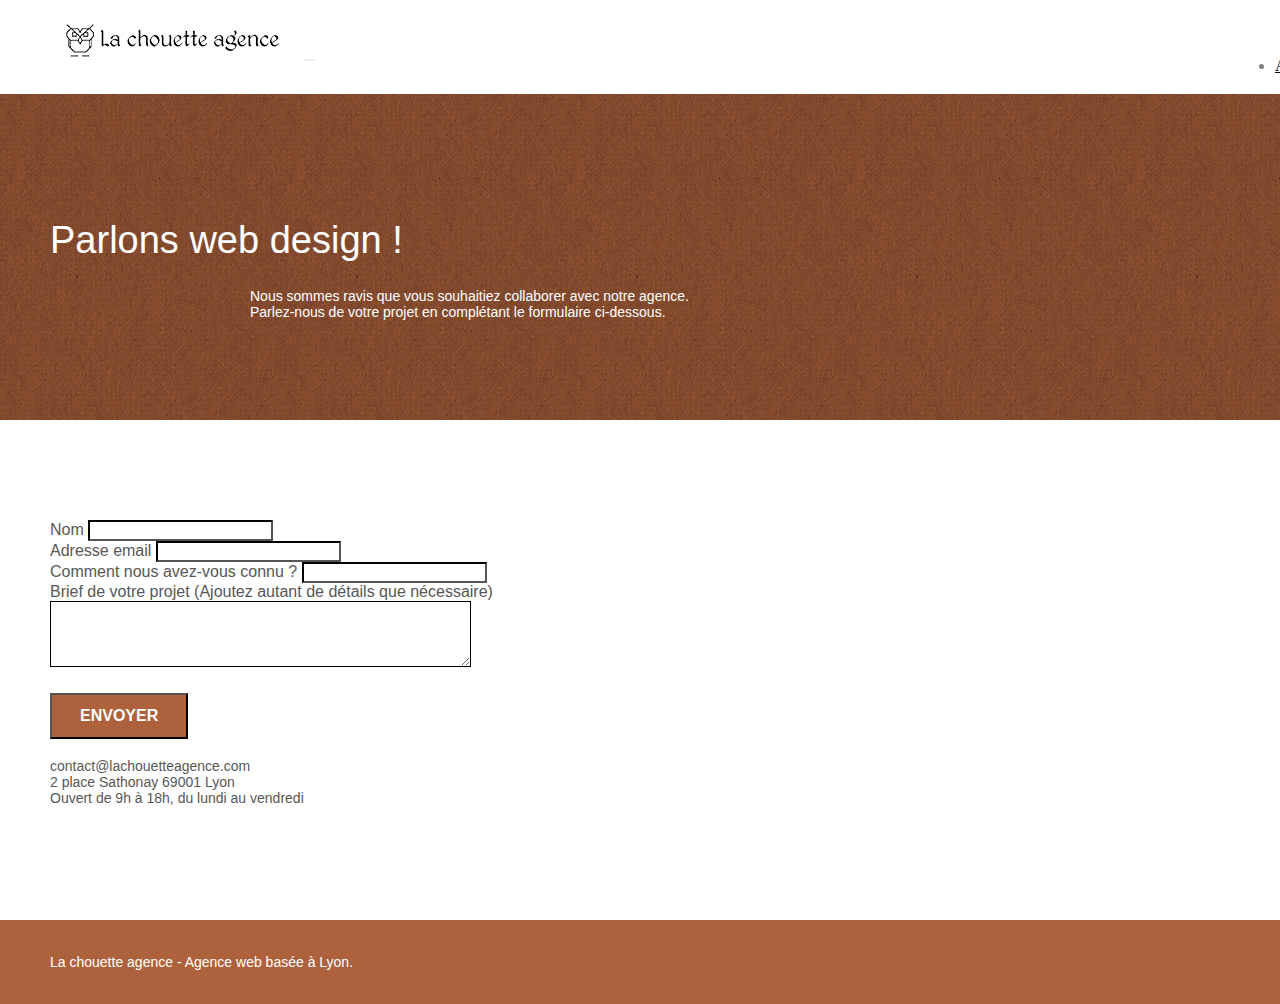
==== commit ff74ee72: "23102020 9:50" ====
--- a/page2.html
+++ b/page2.html
@@ -4,6 +4,7 @@
     <meta charset="utf-8">
     <meta name="description" content="Notre agence de web design est spécialisée dans la création et l’optimisation de sites internet. Nous aidons les entreprises à obtenir de la visibilité et de l’attractivité sur le web.">
     <meta name="viewport" content="width=device-width, initial-scale=1.0, viewport-fit=cover">
+    <meta name="robots" content="index, follow">
     <link rel="shortcut icon" type="image/png" href="favicon.jpg">
     
 	<link rel="stylesheet" type="text/css" href="./css/bootstrap.min.css">
@@ -39,7 +40,7 @@
 							<span class="sr-only">Toggle navigation</span><span class="icon-bar"></span><span class="icon-bar"></span><span class="icon-bar"></span>
 						</button>
 					</div>
-					<div  id="toggle-navbar" class="collapse navbar-collapse navbar-1 special-dropdown-nav" aria-label="breadcrumb">
+					<div  id="toggle-navbar" class="collapse navbar-collapse navbar-1 special-dropdown-nav">
 						<ul class="site-navigation nav navbar-nav">
 							<li>
 								<a href="index.html">Accueil</a>
@@ -65,7 +66,7 @@
 								Parlons web design !
 							</h1>
 							<p class="text-center mg-lg tc-white tight-width-whitespace">
-								Nous sommes ravis que vous souhaitiez collaborer avec notre agence.<br>
+								Nous sommes ravis que vous souhaitiez collaborer avec notre <strong>agence</strong>.<br>
 								Parlez-nous de votre projet en complétant le formulaire ci-dessous.
 							</p>
 						</div>
@@ -79,9 +80,9 @@
 				<div class="container bloc-lg">
 					<div class="row">
 						<div class="col-sm-6">
-							<form id="form_1" novalidate success-msg="Your message has been sent." fail-msg="Sorry it seems that our mail server is not responding, Sorry for the inconvenience!">
-								<title class="sr-only">Formulaire de contact</title>
-								<div class="form-group" role="group" aria-labelledby="name-label">
+							<form id="form_1" novalidate>
+								<h2 class="sr-only">Formulaire de contact</h2>
+								<div class="form-group" role="group" aria-labelledby="label-name">
 									<label class="form-label" for="name" id="label-name">
 										Nom
 									</label>
--- a/style.css
+++ b/style.css
@@ -3,8 +3,6 @@
     padding: 0;
     background: #FFF;
     overflow-x: hidden;
-    -webkit-font-smoothing: antialiased;
-    -moz-osx-font-smoothing: grayscale;
 }
 
 a,
@@ -32,9 +30,6 @@
     clear: both;
     background: 50% 50% no-repeat;
     padding: 0 50px;
-    -webkit-background-size: cover;
-    -moz-background-size: cover;
-    -o-background-size: cover;
     background-size: cover;
     position: relative;
 }
@@ -66,9 +61,6 @@
 .bg-tr-edge,
 .bg-br-edge,
 .bg-repeat {
-    -webkit-background-size: auto!important;
-    -moz-background-size: auto!important;
-    -o-background-size: auto!important;
     background-size: auto!important;
 }
 
@@ -406,7 +398,6 @@
         top: 50%;
         right: 20px;
         transform: translate(0, -50%);
-        -webkit-transform: translateY(-50%);
     }
     .nav > li .dropdown-menu a,
     .nav > li .dropdown-menu a:hover,
@@ -607,13 +598,11 @@
     position: absolute;
     top: 50%;
     transform: translateY(-50%);
-    -webkit-transform: translateY(-50%);
 }
 
 a[data-lightbox]:hover img
 a[data-lightbox]:focus img {
     opacity: 0.6;
-    -webkit-animation-fill-mode: none;
     animation-fill-mode: none;
 }
 
@@ -702,14 +691,13 @@
 h1,
 h2,
 h3,
-h4,
 h5,
 h6,
 p,
 label,
-.btn,
-{
-    font-family: "helvetica", sans serif;
+.btn
+{
+    font-family: "helvetica", sans-serif;
     font-weight: 400;
     color: #575757!important;
 }
@@ -912,7 +900,7 @@
 
 .footer-heading
 {
-    color: #fff;
+    color: #ffffff;
 }
 
 .sr-only
@@ -923,7 +911,7 @@
     padding: 0;
     margin: -1px;
     overflow: hidden;
-    clip-path: polygon(0,0,0,0);
+    clip-path: polygon(0 0,0 0,0 0,0 0);
     border: 0;
 }
 
@@ -949,6 +937,11 @@
 blockquote
 {
     border: 0;
+}
+
+strong
+{
+    font-weight: normal;
 }
 
 @media (max-width: 1024px) {
@@ -974,13 +967,13 @@
     }
 }
 
-@media only screen and (min-device-width: 768px) and (max-device-width: 1024px) and (orientation: landscape) {
+@media only screen and (min-width: 768px) and (max-width: 1024px) and (orientation: landscape) {
     .b-parallax {
         background-attachment: scroll;
     }
 }
 
-@media only screen and (min-device-width: 1024px) and (max-device-width: 1366px) and (-webkit-min-device-pixel-ratio: 1.5) {
+@media only screen and (min-width: 1024px) and (max-width: 1366px) {
     .b-parallax {
         background-attachment: scroll;
     }
@@ -998,10 +991,7 @@
         overflow-x: hidden;
         position: relative;
     }
-    .bloc {
-        padding-left: constant(safe-area-inset-left);
-        padding-right: constant(safe-area-inset-right);
-    }
+
     .bloc-group,
     .bloc-group .bloc {
         display: block;
@@ -1010,8 +1000,6 @@
     .bloc-fill-screen .fill-bloc-top-edge,
     .bloc-fill-screen .fill-bloc-bottom-edge {
         padding: 0 20px;
-        padding-left: constant(safe-area-inset-left);
-        padding-right: constant(safe-area-inset-right);
     }
 }
 
@@ -1046,8 +1034,6 @@
     .site-navigation {
         position: inherit;
         transform: none;
-        -webkit-transform: none;
-        -ms-transform: none;
     }
     .nav > li {
         margin-top: 0;
@@ -1084,7 +1070,6 @@
     .navbar-collapse {
         padding: 0;
         overflow-x: hidden;
-        -webkit-box-shadow: none;
         box-shadow: none;
     }
     .navbar-brand img {
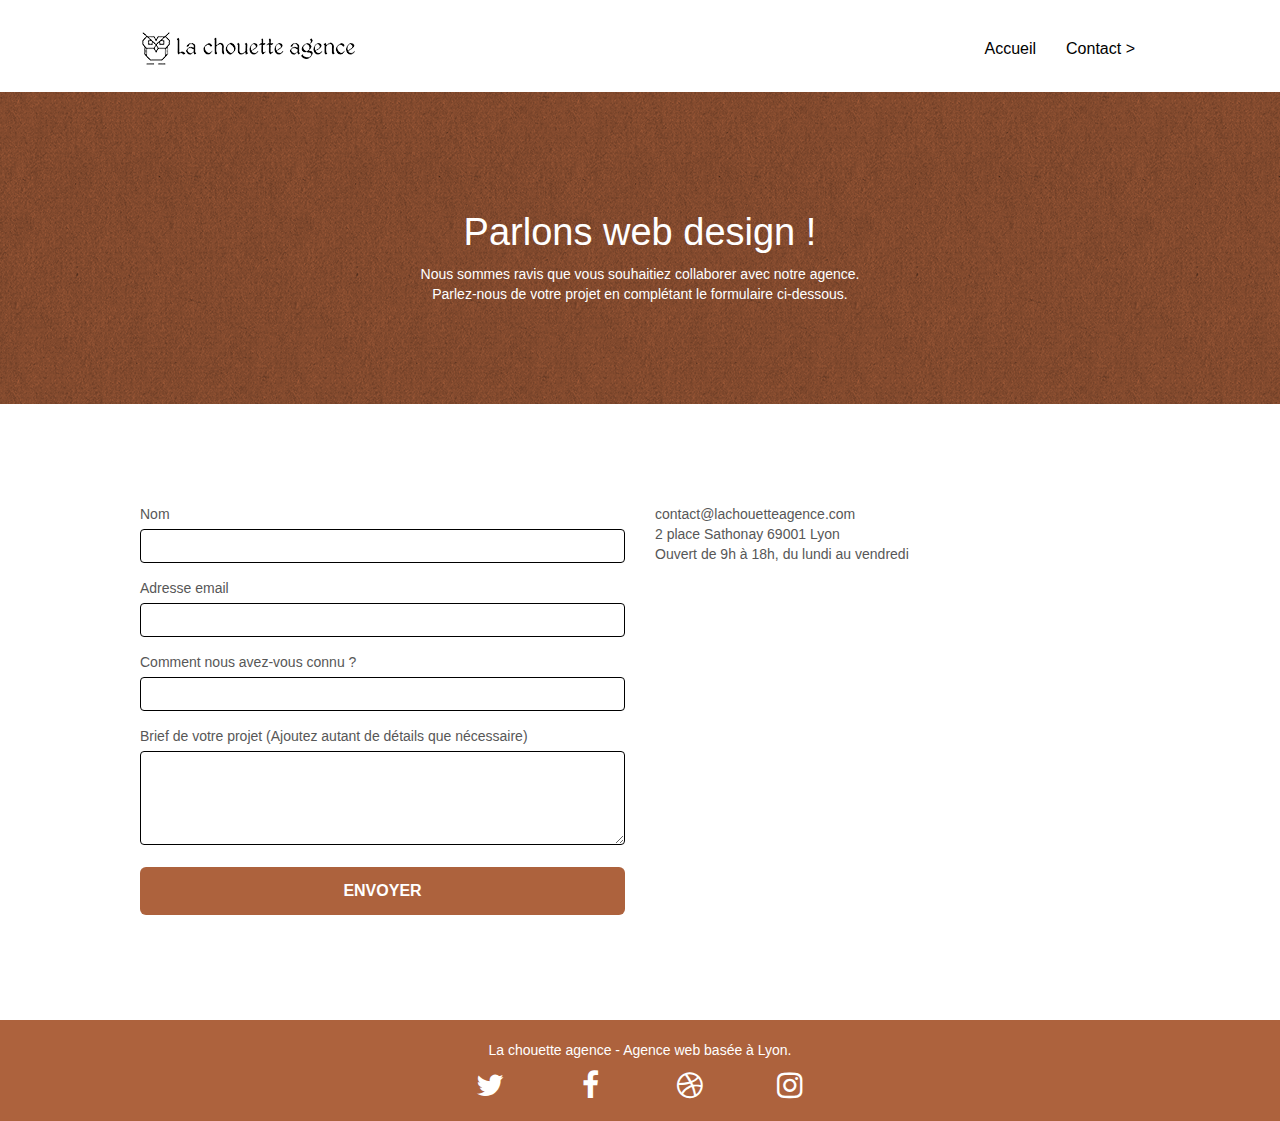
==== commit 283fd5bb: "26102020 16:20" ====
--- a/page2.html
+++ b/page2.html
@@ -8,7 +8,7 @@
     <link rel="shortcut icon" type="image/png" href="favicon.jpg">
     
 	<link rel="stylesheet" type="text/css" href="./css/bootstrap.min.css">
-	<link rel="stylesheet" type="text/css" href="style.css">
+	<link rel="stylesheet" type="text/css" href="style.min.css">
 	<link rel="stylesheet" type="text/css" href="./css/font-awesome.min.css">
 	<link rel="stylesheet" type="text/css" href="./css/et-line.min.css">
 	
@@ -16,8 +16,9 @@
 	<script src="./js/jquery-2.1.0.min.js"></script>
 	<script src="./js/bootstrap.min.js"></script>
 	<script src="./js/blocs.min.js"></script>
-	<script src="./js/jqBootstrapValidation.js"></script>
-	<script src="./js/formHandler.js"></script>
+	<script src="./js/jqBootstrapValidation.min.js"></script>
+	<script src="./js/formHandler.min.js"></script>
+
     <title>La chouette agence - Contact</title>
 
     
@@ -46,7 +47,7 @@
 								<a href="index.html">Accueil</a>
 							</li>
 							<li aria-current="page">
-								<a href="page2.html">page2 &gt;</a>
+								<a href="page2.html">Contact &gt;</a>
 							</li>
 						</ul>
 					</div>
--- a/style.min.css
+++ b/style.min.css
@@ -0,0 +1 @@
+body{margin:0;padding:0;background:#fff;overflow-x:hidden}a,button{transition:all .3s ease-in-out;outline:0!important}a:focus,a:hover{text-decoration:none;cursor:pointer}#page-loading-blocs-notifaction{position:fixed;top:0;bottom:0;width:100%;z-index:100000;background:#fff url(img/pageload-spinner.gif) no-repeat center center}.bloc{width:100%;clear:both;background:50% 50% no-repeat;padding:0 50px;background-size:cover;position:relative}.bloc .container{padding-left:0;padding-right:0}.bloc-lg{padding:100px 50px}.bloc-md{padding:50px}.bloc-sm{padding:20px 50px}.bg-b-edge,.bg-bl-edge,.bg-br-edge,.bg-center,.bg-l-edge,.bg-r-edge,.bg-repeat,.bg-t-edge,.bg-tl-edge,.bg-tr-edge{background-size:auto!important}.bg-repeat{background:repeat}.bg-t-edge{background:top no-repeat}.bloc-bg-texture::before{content:"";background-size:2px 2px;position:absolute;top:0;bottom:0;left:0;right:0;z-index:0}.texture-paper::before{background:url(img/texture-paper.png);background-size:280px 280px;z-index:-1}.b-parallax{background-attachment:fixed}.d-bloc{color:rgba(255,255,255,.7)}.d-bloc button:focus,.d-bloc button:hover{color:rgba(255,255,255,.9)}.d-bloc .icon-round,.d-bloc .icon-rounded,.d-bloc .icon-semi-rounded-a,.d-bloc .icon-semi-rounded-b,.d-bloc .icon-square{border-color:rgba(255,255,255,.9)}.d-bloc .divider-h span{border-color:rgba(255,255,255,.2)}.d-bloc .a-btn,.d-bloc .navbar a,.d-bloc .navbar-brand,.d-bloc a .icon-lg,.d-bloc a .icon-md,.d-bloc a .icon-sm,.d-bloc a .icon-xl,.d-bloc h1 a,.d-bloc h2 a,.d-bloc h3 a,.d-bloc h4 a,.d-bloc h5 a,.d-bloc h6 a,.d-bloc p a{color:#fff}.d-bloc .a-btn:focus,.d-bloc .a-btn:hover,.d-bloc .navbar a:focus,.d-bloc .navbar a:hover,.d-bloc .navbar-brand:focus,.d-bloc .navbar-brand:hover,.d-bloc a:focus .icon-lg,.d-bloc a:focus .icon-md,.d-bloc a:focus .icon-sm,.d-bloc a:focus .icon-xl,.d-bloc a:hover .icon-lg,.d-bloc a:hover .icon-md,.d-bloc a:hover .icon-sm,.d-bloc a:hover .icon-xl,.d-bloc h1 a:focus,.d-bloc h1 a:hover,.d-bloc h2 a:focus,.d-bloc h2 a:hover,.d-bloc h3 a:focus,.d-bloc h3 a:hover,.d-bloc h4 a:focus,.d-bloc h4 a:hover,.d-bloc h5 a:focus,.d-bloc h5 a:hover,.d-bloc h6 a:focus,.d-bloc h6 a:hover,.d-bloc p a:focus,.d-bloc p a:hover{color:rgba(255,255,255,.7)}.d-bloc .navbar-toggle .icon-bar{background:#fff}.d-bloc .btn-wire,.d-bloc .btn-wire:hover{color:#fff;border-color:#fff}.d-bloc .panel{color:rgba(0,0,0,.5)}.d-bloc .panel button:hover{color:rgba(0,0,0,.7)}.d-bloc .panel icon{border-color:rgba(0,0,0,.7)}.d-bloc .panel .divider-h span{border-color:rgba(0,0,0,.1)}.d-bloc .panel .a-btn{color:rgba(0,0,0,.6)}.d-bloc .panel .a-btn:focus,.d-bloc .panel .a-btn:hover{color:#000}.d-bloc .panel .btn-wire,.d-bloc .panel .btn-wire:focus,.d-bloc .panel .btn-wire:hover{color:rgba(0,0,0,.7);border-color:rgba(0,0,0,.3)}.d-bloc .panel,.l-bloc{color:rgba(0,0,0,.5)}.d-bloc .panel button:focus,.d-bloc .panel button:hover,.l-bloc button:focus,.l-bloc button:hover{color:rgba(0,0,0,.7)}.l-bloc .icon-round,.l-bloc .icon-rounded,.l-bloc .icon-semi-rounded-a,.l-bloc .icon-semi-rounded-b,.l-bloc .icon-square{border-color:rgba(0,0,0,.7)}.d-bloc .panel .divider-h span,.l-bloc .divider-h span{border-color:rgba(0,0,0,.1)}.d-bloc .panel .a-btn,.l-bloc .a-btn,.l-bloc .navbar a,.l-bloc .navbar-brand,.l-bloc a .icon-lg,.l-bloc a .icon-md,.l-bloc a .icon-sm,.l-bloc a .icon-xl,.l-bloc h1 a,.l-bloc h2 a,.l-bloc h3 a,.l-bloc h4 a,.l-bloc h5 a,.l-bloc h6 a,.l-bloc p a{color:#000}.d-bloc .panel .a-btn:focus,.d-bloc .panel .a-btn:hover,.l-bloc .a-btn:focus,.l-bloc .a-btn:hover,.l-bloc .navbar a:focus,.l-bloc .navbar a:hover,.l-bloc .navbar-brand:focus,.l-bloc .navbar-brand:hover,.l-bloc a:focus .icon-lg,.l-bloc a:focus .icon-md,.l-bloc a:focus .icon-sm,.l-bloc a:focus .icon-xl,.l-bloc a:hover .icon-lg,.l-bloc a:hover .icon-md,.l-bloc a:hover .icon-sm,.l-bloc a:hover .icon-xl,.l-bloc h1 a:focus,.l-bloc h1 a:hover,.l-bloc h2 a:focus,.l-bloc h2 a:hover,.l-bloc h3 a:focus,.l-bloc h3 a:hover,.l-bloc h4 a:focus,.l-bloc h4 a:hover,.l-bloc h5 a:focus,.l-bloc h5 a:hover,.l-bloc h6 a:focus,.l-bloc h6 a:hover,.l-bloc p a:focus,.l-bloc p a:hover{color:#b0633f}.l-bloc .navbar-toggle .icon-bar{color:rgba(0,0,0,.6)}.d-bloc .panel .btn-wire,.d-bloc .panel .btn-wire:focus,.d-bloc .panel .btn-wire:hover,.l-bloc .btn-wire,.l-bloc .btn-wire:focus,.l-bloc .btn-wire:hover{color:rgba(0,0,0,.7);border-color:rgba(0,0,0,.3)}.voffset{margin-top:30px}.voffset-lg{margin-top:80px}.row-no-gutters{margin-right:0;margin-left:0}.row.row-no-gutters>[class*=" col-"],.row.row-no-gutters>[class^=col-]{padding-right:0;padding-left:0}#bloc-1-hero h1{font-size:32px}.navbar{margin-bottom:0;z-index:1}.navbar-brand{height:auto;padding:3px 15px;font-size:25px;font-weight:400;font-weight:600;line-height:44px}.navbar-brand img{max-height:200px;margin:0 5px 0 0;display:inline}.navbar-brand img[src$=svg]{min-width:100px}.nav-center .navbar-brand img{margin:0}.navbar .nav{padding-top:2px;margin-right:-16px;float:right;z-index:1}.nav>li{float:left;margin-top:4px;font-size:16px}.navbar-nav .open .dropdown-menu>li>a{text-align:inherit}.nav>li a:focus,.nav>li a:hover{background:0 0}.navbar-toggle{margin:10px 10px 0 0;border:0}.navbar-toggle:hover{background:0 0!important}.navbar-toggle .icon-bar{background-color:rgba(0,0,0,.5);width:26px}.nav-invert .navbar .nav{float:left}.nav-invert .navbar-brand,.nav-invert .navbar-header{float:right;position:relative;z-index:2}@media (min-width:768px){.site-navigation{position:absolute;top:50%;right:20px;transform:translate(0,-50%)}.nav>li .dropdown-menu a,.nav>li .dropdown-menu a:focus,.nav>li .dropdown-menu a:hover{color:#484848}.nav-invert .site-navigation{left:0;right:0}.nav-center{text-align:center}.nav-center .navbar-header{width:100%}.nav-center .nav>li,.nav-center .navbar-brand,.nav-center .navbar-header{float:none;display:inline-block}.nav-center .site-navigation{position:relative;width:100%;right:0;margin-right:0;margin-top:20px}.nav-center.mini-nav .navbar-toggle{float:none;margin:10px auto 0}}.nav>li>.dropdown a{background:0 0!important;display:block;padding:14px 15px}nav .caret{margin:0 5px}.dropdown-menu .dropdown-menu{top:-8px;left:100%}.dropdown-menu .dropmenu-flow-right{top:100%;left:0;margin-left:-1px;border-top-left-radius:0;border-top-right-radius:0}.dropdown-menu .dropdown span{border:4px solid #000;border-top-color:transparent;border-right-color:transparent;border-bottom-color:transparent;margin:6px -5px 0 0!important;float:right}.mg-md{margin-top:10px;margin-bottom:20px}.mg-lg{margin-top:10px;margin-bottom:40px}.btn{margin:0 5px 5px 0}.btn.pull-right{margin:0 0 5px 5px}.btn-d,.btn-d:focus,.btn-d:hover{color:#fff;background:rgba(0,0,0,.3)}button{outline:0!important}.btn-rd{border-radius:40px}.btn-clean{border:1px solid rgba(0,0,0,.08);border-bottom-color:rgba(0,0,0,.1);text-shadow:0 1px 0 rgba(0,0,1,.1);box-shadow:0 1px 3px rgba(0,0,1,.25),inset 0 1px 0 0 rgba(255,255,255,.15)}.icon-md{font-size:30px!important}.icon-lg{font-size:60px!important}.sm-shadow{text-shadow:0 1px 2px rgba(0,0,0,.3)}.panel-sq,.panel-sq .panel-footer,.panel-sq .panel-heading{border-radius:0}.panel-rd{border-radius:30px}.panel-rd .panel-heading{border-radius:29px 29px 0 0}.panel-rd .panel-footer{border-radius:0 0 29px 29px}.form-control{border-color:#000;box-shadow:none}.form-control:focus,.form-control:hover{border-color:#b0633f}.form-label{color:#000}.form-txt{color:#000}.scrollToTop{width:40px;height:40px;position:fixed;bottom:20px;right:20px;opacity:0;z-index:500;transition:all .3s ease-in-out}.scrollToTop span{margin-top:6px}.showScrollTop{font-size:14px;opacity:1}a[data-lightbox]{position:relative;display:block;text-align:center}a[data-lightbox]:focus::before,a[data-lightbox]:hover::before{content:"+";font-family:HelveticaNeue-Light,"Helvetica Neue Light","Helvetica Neue",Helvetica,Arial;font-size:32px;width:50px;height:50px;margin-left:-25px;border-radius:50%;background:rgba(0,0,0,.6);color:#fff;font-weight:100;z-index:1;position:absolute;top:50%;transform:translateY(-50%)}a[data-lightbox]:hover img a[data-lightbox]:focus img{opacity:.6;animation-fill-mode:none}#lightbox-modal{display:flex;align-items:center}#lightbox-modal .modal-dialog{width:90%;max-width:900px;margin:0 auto 0}#lightbox-modal .modal-dialog img{max-height:90vh;margin:0 auto}.lightbox-caption{padding:20px;color:#fff;background:rgba(0,0,0,.5);position:absolute;left:15px;right:15px;bottom:5px}.close-lightbox{color:#fff;font-size:30px;position:absolute;top:20px;right:20px;z-index:20;background:rgba(0,0,0,.5);border:none;line-height:30px;padding:0 9px 5px;opacity:.3}.close-lightbox:focus,.close-lightbox:hover,.next-lightbox:focus,.next-lightbox:hover,.prev-lightbox:focus,.prev-lightbox:hover{opacity:1;color:#fff}.next-lightbox,.prev-lightbox{font-size:20px;color:rgba(255,255,255,.9);background:rgba(0,0,0,.5);transition:all .2s ease-in-out;position:absolute;top:45%;z-index:1;opacity:.4}.next-lightbox{padding:6px 8px 1px 13px;right:25px}.prev-lightbox{padding:6px 13px 1px 10px;left:25px}.snapshot-lb .modal-body{padding-bottom:45px}.snapshot-lb .lightbox-caption{padding:0;color:rgba(0,0,0,.5);background:0 0}.btn,h1,h2,h3,h5,h6,label,p{font-family:helvetica,sans-serif;font-weight:400;color:#575757!important}.container{max-width:1000px}.hero-bloc-text{font-size:38px}.hero-bloc-text-sub{font-size:36px}.statement-bloc-text{line-height:26px;font-style:italic;font-size:20px;text-align:center;font-weight:lighter;max-width:520px;margin:auto auto auto auto}p{font-size:14px}.tight-width-whitespace{max-width:600px;margin:auto auto auto auto}.h1{font-size:20px;font-family:"Open Sans"}.cta-hero{margin-top:22px;color:#fff!important;text-transform:uppercase;padding:12px 28px 12px 28px;font-size:16px;font-weight:700}.social{max-width:400px;margin:auto auto auto auto}h2{font-size:22px;line-height:1.4em}.bloc-2__heading,.bloc-4__heading{text-align:center;font-weight:400;color:#333}h3{font-size:15px;text-transform:uppercase;font-weight:700;color:#333!important}.med-width-whitespace{max-width:800px;margin:auto auto auto auto;box-shadow:0 0 0 #000}h1{color:#333!important;font-weight:400}.icons{margin-bottom:14px;margin-top:24px}.white{color:#fff!important}.portfolio-thumb{margin-bottom:24px}.portfolio-row{margin-bottom:44px;margin-top:50px}.avatar{box-shadow:0 4px 9px rgba(0,0,0,.3)}.black-background{background-color:rgba(127,110,57,.7);padding:40px 40px 40px 40px}.bold-link{font-weight:900;text-decoration:none}.bold-link:focus,.bold-link:hover{text-decoration:underline}.bgc-white{background-color:#fff}.bgc-dark-slate-blue{background-color:#364577}.bgc-atomic-tangerine{background-color:#ad623d}.tc-white{color:#fff!important}.btn-atomic-tangerine{background:#ad623d;color:#fff!important}.btn-atomic-tangerine:focus,.btn-atomic-tangerine:hover{background:#925335!important;color:#fff!important}.ltc-white{color:#fff!important}.ltc-atomic-tangerine{color:#f3976c!important}.ltc-atomic-tangerine:focus,.ltc-atomic-tangerine:hover{color:#c27956!important}.icon-dark-slate-blue{color:#364577!important;border-color:#364577!important}.bg-dots-bg{background-image:url(img/dots-bg.png);z-index:0}.bg-lines-h2-bg{background-image:url(img/lines-h2-bg.png)}.bg-banniere{background-image:url(img/la-chouette-agence-banniere.jpg);z-index:0}.bg-presentation{background-image:url(img/image-de-presentation.jpg);z-index:0}.footer-link{line-height:25px;color:#fff;font-family:helvetica;font-weight:400}.footer-link:focus,.footer-link:hover{text-decoration:underline;color:#fff}.footer-heading{color:#fff}.sr-only{position:absolute;width:1px;height:1px;padding:0;margin:-1px;overflow:hidden;clip-path:polygon(0 0,0 0,0 0,0 0);border:0}.blockquote__quote{margin-bottom:0;font-size:1.1em;font-style:italic;color:#333;font-weight:400}.blockquote__author{color:#333}.bloc-3__heading{font-size:1.5em}blockquote{border:0}strong{font-weight:400}@media (max-width:1024px){.bloc{padding-left:20px;padding-right:20px}.bloc-tile-2.full-width-bloc .container,.bloc-tile-3.full-width-bloc .container,.bloc-tile-4.full-width-bloc .container,.bloc.full-width-bloc{padding-left:0;padding-right:0}}@media (max-width:992px) and (min-width:768px){.navbar .nav{max-width:80%}.nav-center.navbar .nav{max-width:100%}}@media only screen and (min-width:768px) and (max-width:1024px) and (orientation:landscape){.b-parallax{background-attachment:scroll}}@media only screen and (min-width:1024px) and (max-width:1366px){.b-parallax{background-attachment:scroll}}@media (max-width:991px){.container{width:100%}.b-parallax{background-attachment:scroll}#hero-bloc,.page-container{overflow-x:hidden;position:relative}.bloc-group,.bloc-group .bloc{display:block;width:100%}.bloc-fill-screen .fill-bloc-bottom-edge,.bloc-fill-screen .fill-bloc-top-edge{padding:0 20px}}@media (max-width:767px){.page-container{overflow-x:hidden;position:relative}#disqus_thread,h1,h2,h3,h4,h5,h6,p{padding-left:10px!important;padding-right:10px!important}.b-parallax{background-attachment:scroll}.navbar .nav{padding-top:0;border-top:1px solid rgba(0,0,0,.2);float:none!important}.navbar.row{margin-left:0;margin-right:0}.site-navigation{position:inherit;transform:none}.nav>li{margin-top:0;border-bottom:1px solid rgba(0,0,0,.1);background:rgba(0,0,0,.05);text-align:left;padding-left:15px;width:100%}.nav>li:hover{background:rgba(0,0,0,.08)}.dropdown .dropdown a .caret{float:none;margin:5px 0 0 10px!important;border:4px solid #000;border-bottom-color:transparent;border-right-color:transparent;border-left-color:transparent}#hero-bloc .navbar .nav{background:rgba(0,0,0,.8)}#hero-bloc .navbar .nav a{color:rgba(255,255,255,.6)}.hero{padding:50px 0}.hero-nav{left:-1px;right:-1px}.navbar-collapse{padding:0;overflow-x:hidden;box-shadow:none}.navbar-brand img{max-height:40px;width:auto}.nav-invert .navbar-header{float:none;width:100%}.nav-invert .navbar-toggle{float:left;margin-left:10px}.bloc{padding-left:0;padding-right:0}.bloc-lg,.bloc-xl,.bloc-xxl{padding:40px 0}.bloc-md,.bloc-sm{padding-left:0;padding-right:0}.bloc-fill-screen .fill-bloc-bottom-edge,.bloc-fill-screen .fill-bloc-top-edge,.bloc-tile-2 .container,.bloc-tile-3 .container,.bloc-tile-4 .container{padding-left:0;padding-right:0}.a-block{padding:0 10px}.btn-dwn{display:none}.voffset{margin-top:5px}.voffset-md{margin-top:20px}.voffset-lg{margin-top:30px}form{padding:5px}.close-lightbox{display:inline-block}.blocsapp-device-iphone5{background-size:216px 425px;padding-top:60px;width:216px;height:425px}.blocsapp-device-iphone5 img{width:180px;height:320px}}@media (max-width:400px){.bloc{padding-left:0;padding-right:0}}@media (max-width:767px){.bloc-mob-center-text{text-align:center}}